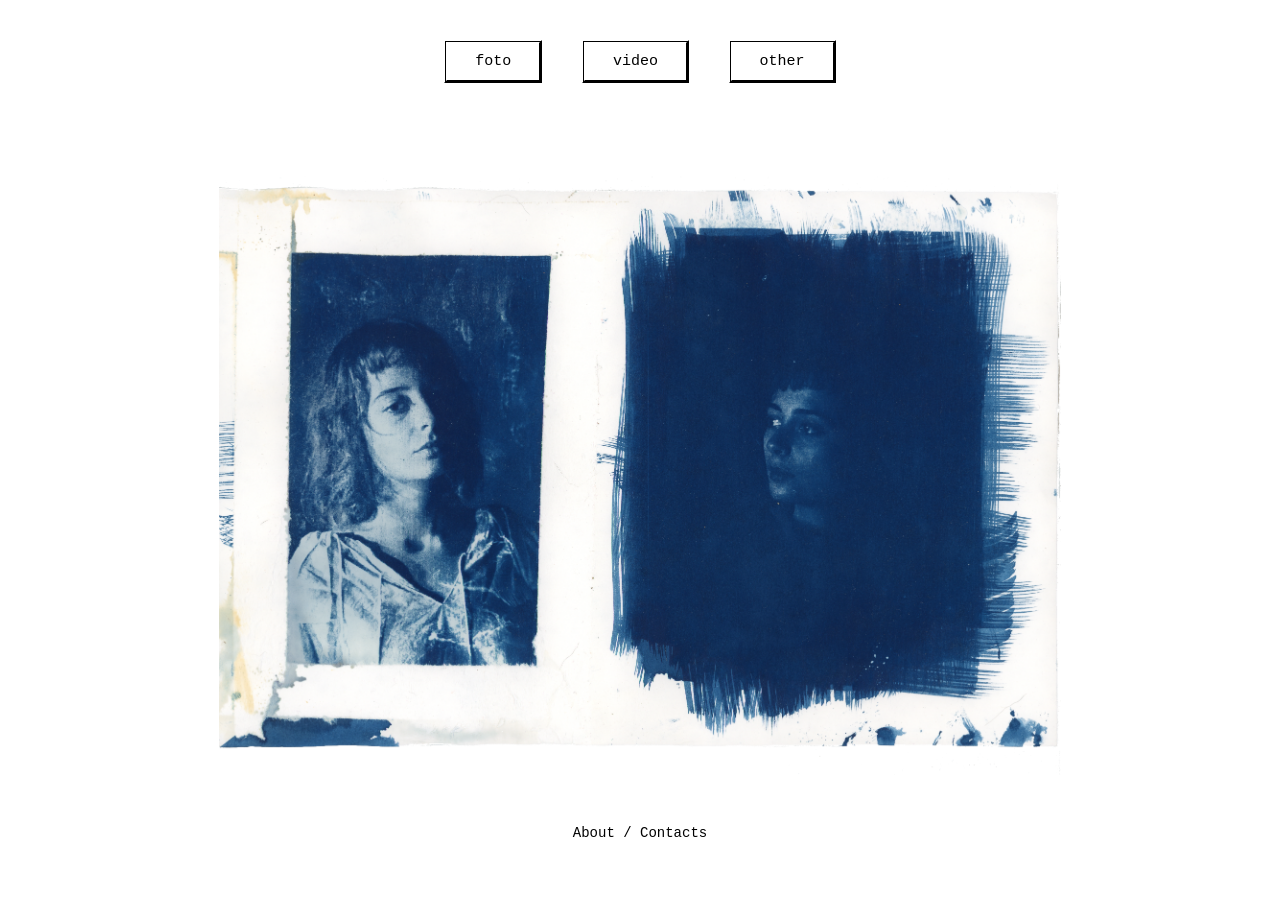
==== index.html @ 864793b6 "Initial commit" ====
<!DOCTYPE html>
<html lang="en">
<head>
  <meta charset="UTF-8">
  <title>Blabla</title>
  <link rel="stylesheet" href="style.css">
</head>
<body>
  <header>
    <nav>
      <a href="foto.html">foto</a>
      <a href="video.html">video</a>
      <a href="other.html">other</a>
    </nav>
  </header>

  <main>
    <div class="home-slideshow">
      <img id="slideshow" src="" alt="">
    </div>
  </main>

  <footer>
    <p><a href="about.html">About / Contacts</a></p>
  </footer>

  <script src="photos.js"></script>
  <script>
    // Slideshow automatico: pesca da TUTTO l'archivio (photos.js),
    // in ordine casuale diverso a ogni caricamento della pagina.
    const tutte = [...new Set(ARCHIVIO.flatMap(c => c.foto))];

    // mescola (Fisher-Yates)
    for (let i = tutte.length - 1; i > 0; i--) {
      const j = Math.floor(Math.random() * (i + 1));
      [tutte[i], tutte[j]] = [tutte[j], tutte[i]];
    }

    const img = document.getElementById('slideshow');
    let indice = 0;
    img.src = tutte[0];

    // precarica la prossima per evitare "flash" bianchi
    function precarica(n) {
      const p = new Image();
      p.src = tutte[n % tutte.length];
    }
    precarica(1);

    setInterval(() => {
      indice = (indice + 1) % tutte.length;
      // la nuova foto viene mostrata solo quando è completamente
      // pronta: mai immagini che compaiono a metà
      const nuova = new Image();
      nuova.src = tutte[indice];
      nuova.decode()
        .then(() => { img.src = nuova.src; })
        .catch(() => { img.src = nuova.src; });
      precarica(indice + 1);
    }, 8000); // cambia foto ogni 8 secondi
  </script>
</body>
</html>
---- style.css ----
/* =========================================
   GLOBALE
   ========================================= */

body {
  background: #fff;
  color: #000;
  font-family: "Courier New", monospace;
  margin: 0;
  padding: 0;
}

footer {
  text-align: center;
  margin: 50px 0;
  font-size: 14px;
}

/* =========================================
   HEADER & NAV
   ========================================= */

header {
  text-align: center;
  padding: 40px 0 20px;
}

nav {
  display: inline-block;
}

nav a {
  display: inline-block;
  margin: 0 15px;
  padding: 10px 28px;
  font-family: "Courier New", monospace;
  font-size: 15px;
  color: black;
  text-decoration: none;
  background: white;

  /* effetto lingotto 1-bit */
  border-top: 3px solid white;
  border-left: 3px solid white;
  border-bottom: 3px solid black;
  border-right: 3px solid black;

  /* linea nera sottile esterna */
  outline: 1px solid black;
  outline-offset: -2px;
}

nav a:hover {
  background: black;
  color: white;

  border-top: 3px solid black;
  border-left: 3px solid black;
  border-bottom: 3px solid white;
  border-right: 3px solid white;

  outline: 1px solid black;
  outline-offset: -2px;
}

/* =========================================
   BOTTONE INDIETRO
   ========================================= */

.back-button {
  display: inline-flex;
  justify-content: center;
  align-items: center;
  width: 40px;
  height: 40px;
  font-family: "Courier New", monospace;
  font-size: 18px;
  color: black;
  text-decoration: none;
  background: white;

  border-top: 3px solid white;
  border-left: 3px solid white;
  border-bottom: 3px solid black;
  border-right: 3px solid black;

  outline: 1px solid black;
  outline-offset: -2px;
  margin-top: 20px;
  transition: all 0.2s;
  box-sizing: border-box;
}

.back-button:hover {
  background: black;
  color: white;

  border-top: 3px solid black;
  border-left: 3px solid black;
  border-bottom: 3px solid white;
  border-right: 3px solid white;

  outline: 1px solid black;
  outline-offset: -2px;
}

.back-button-wrap {
  text-align: left;
  padding-left: 20px;
}

/* =========================================
   HOME — layout about + immagine
   ========================================= */

main {
  display: flex;
  justify-content: center;
  align-items: flex-start;
  max-width: 1200px;
  margin: 40px auto;
  padding: 20px 20px 0 20px;
  gap: 40px;
}

/* =========================================
   HOME — slideshow
   ========================================= */

.home-slideshow {
  width: 100%;
  max-width: 900px;
}

.home-slideshow img {
  width: 100%;
  height: 68vh;
  object-fit: contain;
  display: block;
}

/* link "About / Contacts" nel footer della home */
footer a {
  color: black;
  text-decoration: none;
}

footer a:hover {
  text-decoration: underline;
}

/* =========================================
   PAGINA SCORREVOLE (scroll.html)
   ========================================= */

.scroll-page {
  max-width: 850px;
  margin: 30px auto 80px;
  padding: 0 20px;
  display: flex;
  flex-direction: column;
  align-items: center;
  gap: 280px;
}

.scroll-page img {
  max-width: 100%;
  height: auto;
  display: block;
}

/* =========================================
   ABOUT / CONTACTS
   ========================================= */

.about {
  flex: 0 0 auto;
  max-width: 500px;
}

/* =========================================
   LISTA PROGETTI (video.html, other.html)
   ========================================= */

.projects-container {
  display: flex;
  justify-content: center;
  align-items: flex-start;
  width: 100%; /* larghezza piena: così la cornice sotto è uguale in tutte le pagine */
  min-height: 80vh;
  padding-top: 100px;
}

.projects-list {
  background: white;
  color: black;
  padding: 20px;
  max-width: 400px;
  width: 80%;
  font-family: "Courier New", monospace;
  font-size: 16px;
  border: 3px solid black;
  box-sizing: border-box;
  text-align: center;
}

.projects-list ul {
  list-style: none;
  padding: 0;
  margin: 0;
}

.projects-list li {
  margin-bottom: 25px;
  padding: 10px 0;
}

.projects-list li:last-child {
  margin-bottom: 0;
}

.projects-list li a {
  color: black;
  text-decoration: none;
  font-family: "Courier New", monospace;
}

.projects-list li a:hover {
  text-decoration: underline;
}

/* =========================================
   ARCHIVIO FOTO (foto.html + archivio.html)
   ========================================= */

.archive-title {
  text-align: center;
  letter-spacing: 0.5em;
  font-weight: normal;
  margin: 30px 0 10px;
}

.photo-grid {
  display: grid;
  grid-template-columns: repeat(auto-fill, minmax(200px, 1fr));
  gap: 14px;
  max-width: 1200px;
  margin: 30px auto 60px;
  padding: 0 20px;
}

.photo-grid img {
  width: 100%;
  aspect-ratio: 1 / 1; /* miniature quadrate; la foto intera si vede nel lightbox */
  object-fit: cover;
  display: block;
  border: 3px solid black;
  box-sizing: border-box;
  cursor: pointer;
}

/* Lightbox — visione a schermo intero */
.lightbox {
  position: fixed;
  inset: 0;
  background: black;
  display: none;
  justify-content: center;
  align-items: center;
  z-index: 100;
}

.lightbox.open {
  display: flex;
}

.lightbox img {
  max-width: 88vw;
  max-height: 82vh;
  object-fit: contain;
}

.lightbox button {
  position: absolute;
  font-family: "Courier New", monospace;
  font-size: 18px;
  background: black;
  color: white;
  padding: 5px 12px;
  cursor: pointer;

  border-top: 3px solid black;
  border-left: 3px solid black;
  border-bottom: 3px solid white;
  border-right: 3px solid white;
}

.lightbox button:hover {
  background: white;
  color: black;

  border-top: 3px solid white;
  border-left: 3px solid white;
  border-bottom: 3px solid black;
  border-right: 3px solid black;
}

.lb-prev { left: 20px; top: 50%; transform: translateY(-50%); }
.lb-next { right: 20px; top: 50%; transform: translateY(-50%); }
.lb-close { top: 20px; right: 20px; }

.lb-counter {
  position: absolute;
  bottom: 20px;
  left: 50%;
  transform: translateX(-50%);
  color: white;
  font-size: 14px;
  font-family: "Courier New", monospace;
}

/* pagina W.I.P. (collezione senza foto) */
.wip-message {
  display: flex;
  justify-content: center;
  align-items: center;
  min-height: 55vh;
  font-family: "Courier New", monospace;
  font-size: 20px;
  letter-spacing: 0.4em;
  color: black;
}


/* =========================================
   PAGINE VIDEO (progetto1.html, untitledworks.html)
   ========================================= */

.video-container {
  width: 800px;
  height: 450px;
  border: 3px solid black;
  margin: 0 auto;
  background: black;
  box-sizing: border-box;
}

.video-container iframe {
  width: 100%;
  height: 100%;
  border: 0;
  display: block;
}

/* variante Super8 (rapporto 4:3) */
.video-container.super8 {
  height: 581px;
  position: relative;
  overflow: hidden;
}

.video-container.super8 iframe {
  position: absolute;
  top: 0;
  left: 0;
}

/* =========================================
   VGPROJECT — tema invertito (nero)
   ========================================= */

body.dark {
  background: black;
  color: white;
}

body.dark footer {
  color: white;
}

body.dark nav a {
  color: white;
  background: black;

  border-top: 3px solid black;
  border-left: 3px solid black;
  border-bottom: 3px solid white;
  border-right: 3px solid white;

  outline: 1px solid white;
}

body.dark nav a:hover {
  background: white;
  color: black;

  border-top: 3px solid white;
  border-left: 3px solid white;
  border-bottom: 3px solid black;
  border-right: 3px solid black;
}

body.dark .back-button {
  color: white;
  background: black;

  border-top: 3px solid black;
  border-left: 3px solid black;
  border-bottom: 3px solid white;
  border-right: 3px solid white;

  outline: 1px solid white;
}

body.dark .back-button:hover {
  background: white;
  color: black;

  border-top: 3px solid white;
  border-left: 3px solid white;
  border-bottom: 3px solid black;
  border-right: 3px solid black;
}

/* Slider video vgproject */
.vg-slider-container {
  display: flex;
  flex-direction: column;
  align-items: center;
  min-height: 80vh;
  justify-content: center;
}

.vg-slider {
  position: relative;
  display: flex;
  justify-content: center;
  align-items: center;
  border: 3px solid black;
  background: black;
  max-width: 95%;
  height: 550px;
}

.vg-slider video {
  max-height: 100%;
  width: auto;
  object-fit: contain;
  display: none;
}

.vg-slider video.active {
  display: block;
}

.vg-slider button {
  position: absolute;
  font-family: "Courier New", monospace;
  font-size: 18px;
  background: black;
  color: white;

  border-top: 3px solid black;
  border-left: 3px solid black;
  border-bottom: 3px solid white;
  border-right: 3px solid white;

  padding: 5px 12px;
  cursor: pointer;
  z-index: 3;
  transition: all 0.2s ease-in-out;
}

.vg-slider button:hover {
  background: white;
  color: black;

  border-top: 3px solid white;
  border-left: 3px solid white;
  border-bottom: 3px solid black;
  border-right: 3px solid black;
}

.vg-slider .prev {
  left: 0;
  transform: translate(-100%, -50%);
  top: 50%;
}

.vg-slider .next {
  right: 0;
  transform: translate(100%, -50%);
  top: 50%;
}

.audio-btn {
  margin-top: 10px;
  padding: 5px 12px;
  font-family: "Courier New", monospace;
  font-size: 16px;
  background: black;
  color: white;

  border-top: 3px solid black;
  border-left: 3px solid black;
  border-bottom: 3px solid white;
  border-right: 3px solid white;

  cursor: pointer;
  transition: all 0.2s ease-in-out;
}

.audio-btn:hover {
  background: white;
  color: black;

  border-top: 3px solid white;
  border-left: 3px solid white;
  border-bottom: 3px solid black;
  border-right: 3px solid black;
}

/* back-btn inline (vgproject) */
.back-btn {
  display: inline-block;
  margin: 15px 20px;
  padding: 8px 12px;
  font-family: "Courier New", monospace;
  font-size: 16px;
  background: black;
  color: white;
  text-decoration: none;

  border-top: 3px solid black;
  border-left: 3px solid black;
  border-bottom: 3px solid white;
  border-right: 3px solid white;

  cursor: pointer;
}
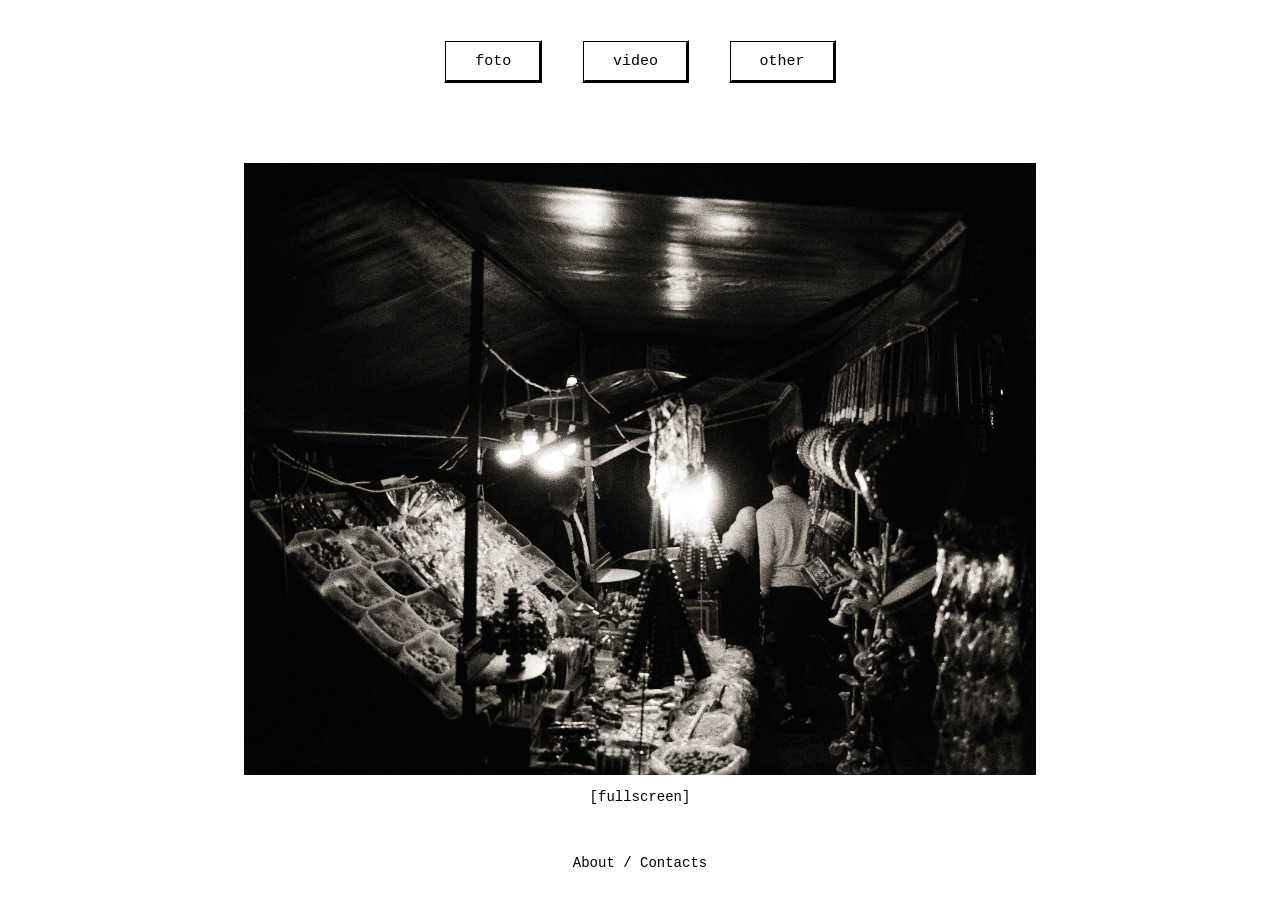
==== commit ed56565d: "FullscreenTimer" ====
--- a/index.html
+++ b/index.html
@@ -15,8 +15,13 @@
   </header>
 
   <main>
-    <div class="home-slideshow">
+    <div class="home-slideshow" id="ss-wrap">
       <img id="slideshow" src="" alt="">
+      <button class="ss-open" id="ss-full">[fullscreen]</button>
+      <div class="ss-controls">
+        <button id="ss-pause">[PAUSE]</button>
+        <button id="ss-exit">[x]</button>
+      </div>
     </div>
   </main>
 
@@ -26,8 +31,9 @@
 
   <script src="photos.js"></script>
   <script>
-    // Slideshow automatico: pesca da TUTTO l'archivio (photos.js),
-    // in ordine casuale diverso a ogni caricamento della pagina.
+    // ================= SLIDESHOW =================
+    // Pesca da TUTTO l'archivio (photos.js), in ordine
+    // casuale diverso a ogni caricamento della pagina.
     const tutte = [...new Set(ARCHIVIO.flatMap(c => c.foto))];
 
     // mescola (Fisher-Yates)
@@ -37,27 +43,96 @@
     }
 
     const img = document.getElementById('slideshow');
+    const wrap = document.getElementById('ss-wrap');
+    const btnFull = document.getElementById('ss-full');
+    const btnPause = document.getElementById('ss-pause');
+    const btnExit = document.getElementById('ss-exit');
+
+    const INTERVALLO = 10000; // millisecondi tra una foto e l'altra
+
     let indice = 0;
-    img.src = tutte[0];
+    let timer = null;
+    let inPausa = false;
 
-    // precarica la prossima per evitare "flash" bianchi
     function precarica(n) {
       const p = new Image();
       p.src = tutte[n % tutte.length];
     }
-    precarica(1);
 
-    setInterval(() => {
-      indice = (indice + 1) % tutte.length;
-      // la nuova foto viene mostrata solo quando è completamente
-      // pronta: mai immagini che compaiono a metà
+    // mostra la foto n solo quando è completamente pronta:
+    // mai immagini che compaiono a metà
+    function mostra(n) {
+      indice = (n + tutte.length) % tutte.length;
       const nuova = new Image();
       nuova.src = tutte[indice];
       nuova.decode()
         .then(() => { img.src = nuova.src; })
         .catch(() => { img.src = nuova.src; });
       precarica(indice + 1);
-    }, 8000); // cambia foto ogni 8 secondi
+    }
+
+    // ---- timer: avvio / pausa ----
+    // Il bottone mostra sempre l'AZIONE del prossimo click,
+    // come il bottone audio di vgproject:
+    // [PAUSE] visibile = slideshow in corso, [PLAY] = fermo
+    function avvia() {
+      clearInterval(timer);
+      timer = setInterval(() => mostra(indice + 1), INTERVALLO);
+      inPausa = false;
+      btnPause.textContent = '[PAUSE]';
+    }
+    function pausa() {
+      clearInterval(timer);
+      timer = null;
+      inPausa = true;
+      btnPause.textContent = '[PLAY]';
+    }
+    function togglePausa() {
+      if (inPausa) { avvia(); } else { pausa(); }
+    }
+
+    // ---- schermo intero ----
+    function entraFullscreen() {
+      if (wrap.requestFullscreen) wrap.requestFullscreen();
+      else if (wrap.webkitRequestFullscreen) wrap.webkitRequestFullscreen();
+    }
+    function esciFullscreen() {
+      if (document.exitFullscreen) document.exitFullscreen();
+      else if (document.webkitExitFullscreen) document.webkitExitFullscreen();
+    }
+    function fullscreenAttivo() {
+      return document.fullscreenElement || document.webkitFullscreenElement;
+    }
+
+    btnFull.addEventListener('click', entraFullscreen);
+    btnExit.addEventListener('click', esciFullscreen);
+    btnPause.addEventListener('click', togglePausa);
+
+    // se il browser non supporta lo schermo intero, il bottone sparisce
+    if (!wrap.requestFullscreen && !wrap.webkitRequestFullscreen) {
+      btnFull.style.display = 'none';
+    }
+
+    function suCambioFullscreen() {
+      wrap.classList.toggle('is-fullscreen', !!fullscreenAttivo());
+      if (!fullscreenAttivo()) avvia(); // uscendo, il timer riparte sempre
+    }
+    document.addEventListener('fullscreenchange', suCambioFullscreen);
+    document.addEventListener('webkitfullscreenchange', suCambioFullscreen);
+
+    // Tastiera, solo a schermo intero:
+    // SPAZIO = pausa/riprendi — FRECCE = foto avanti/indietro
+    document.addEventListener('keydown', (e) => {
+      if (!fullscreenAttivo()) return;
+      if (e.key === ' ') { e.preventDefault(); togglePausa(); }
+      if (e.key === 'ArrowRight') { mostra(indice + 1); if (!inPausa) avvia(); }
+      if (e.key === 'ArrowLeft')  { mostra(indice - 1); if (!inPausa) avvia(); }
+    });
+
+    // ---- via ----
+    img.src = tutte[0];
+    precarica(1);
+    avvia();
   </script>
 </body>
 </html>
--- a/style.css
+++ b/style.css
@@ -130,6 +130,7 @@
 .home-slideshow {
   width: 100%;
   max-width: 900px;
+  position: relative;
 }
 
 .home-slideshow img {
@@ -137,6 +138,87 @@
   height: 68vh;
   object-fit: contain;
   display: block;
+}
+
+/* bottone [fullscreen] sotto la foto */
+.ss-open {
+  display: block;
+  margin: 14px auto 0;
+  background: none;
+  border: none;
+  padding: 0;
+  font-family: "Courier New", monospace;
+  font-size: 14px;
+  color: black;
+  cursor: pointer;
+}
+
+.ss-open:hover {
+  text-decoration: underline;
+}
+
+/* controlli visibili solo a schermo intero */
+.ss-controls {
+  display: none;
+}
+
+/* ---- modalità schermo intero ---- */
+.home-slideshow.is-fullscreen {
+  max-width: none;
+  background: black;
+  display: flex;
+  justify-content: center;
+  align-items: center;
+}
+
+.home-slideshow.is-fullscreen img {
+  width: 100%;
+  height: 100%;
+  object-fit: contain;
+}
+
+.home-slideshow.is-fullscreen .ss-open {
+  display: none;
+}
+
+.home-slideshow.is-fullscreen .ss-controls {
+  display: block;
+}
+
+.ss-controls button {
+  position: absolute;
+  font-family: "Courier New", monospace;
+  font-size: 16px;
+  background: black;
+  color: white;
+  padding: 5px 12px;
+  cursor: pointer;
+
+  border-top: 3px solid black;
+  border-left: 3px solid black;
+  border-bottom: 3px solid white;
+  border-right: 3px solid white;
+}
+
+.ss-controls button:hover {
+  background: white;
+  color: black;
+
+  border-top: 3px solid white;
+  border-left: 3px solid white;
+  border-bottom: 3px solid black;
+  border-right: 3px solid black;
+}
+
+#ss-pause {
+  bottom: 25px;
+  left: 50%;
+  transform: translateX(-50%);
+}
+
+#ss-exit {
+  top: 20px;
+  right: 20px;
 }
 
 /* link "About / Contacts" nel footer della home */
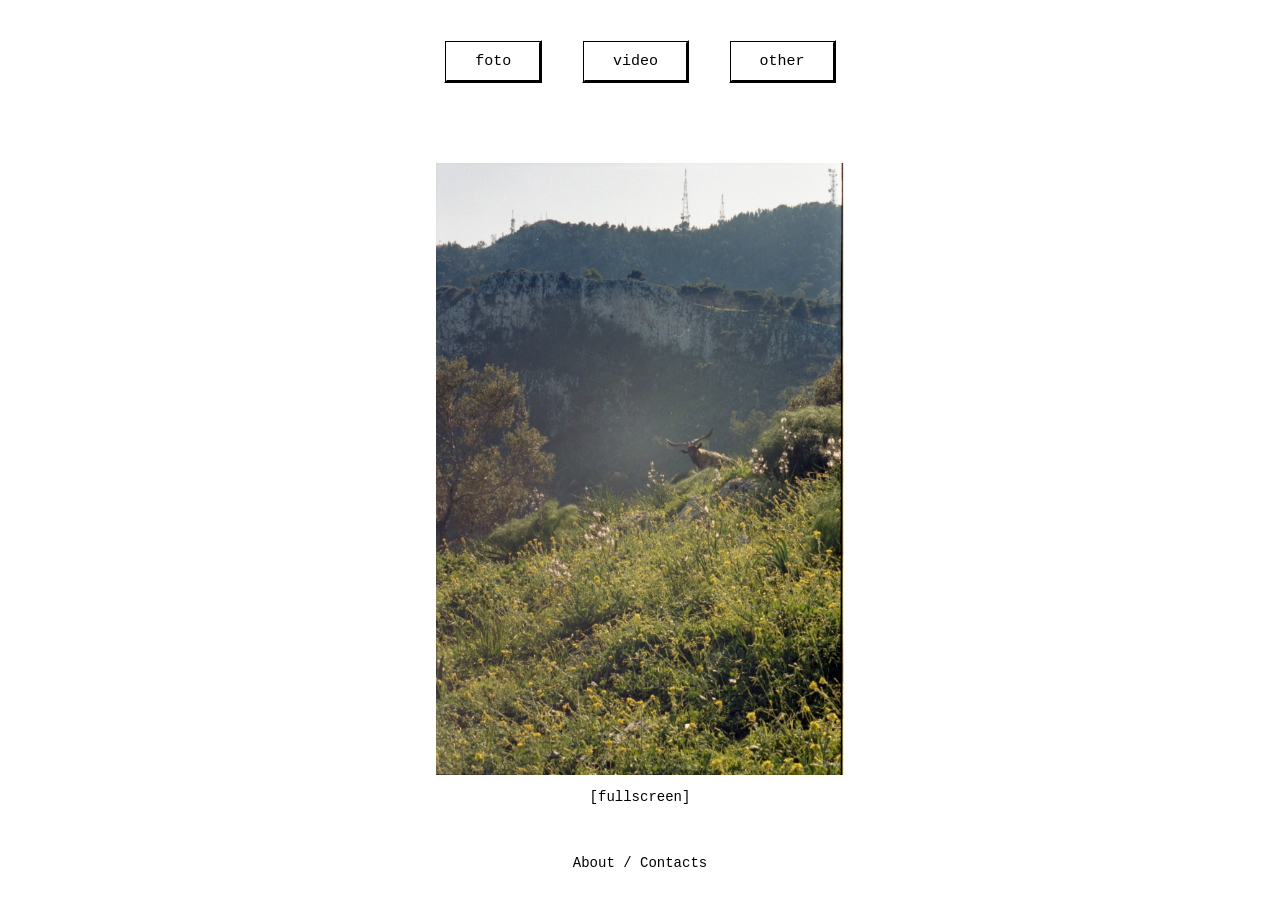
==== commit a3a01420: "FS2" ====
--- a/index.html
+++ b/index.html
@@ -19,7 +19,7 @@
       <img id="slideshow" src="" alt="">
       <button class="ss-open" id="ss-full">[fullscreen]</button>
       <div class="ss-controls">
-        <button id="ss-pause">[PAUSE]</button>
+        <button id="ss-pause">&#10074;&#10074;</button>
         <button id="ss-exit">[x]</button>
       </div>
     </div>
@@ -44,11 +44,13 @@
 
     const img = document.getElementById('slideshow');
     const wrap = document.getElementById('ss-wrap');
+    const controlli = document.querySelector('.ss-controls');
     const btnFull = document.getElementById('ss-full');
     const btnPause = document.getElementById('ss-pause');
     const btnExit = document.getElementById('ss-exit');
 
-    const INTERVALLO = 10000; // millisecondi tra una foto e l'altra
+    const INTERVALLO = 10000;        // ms tra una foto e l'altra
+    const RITARDO_SCOMPARSA = 3000;  // ms prima che i bottoni svaniscano
 
     let indice = 0;
     let timer = null;
@@ -72,20 +74,19 @@
     }
 
     // ---- timer: avvio / pausa ----
-    // Il bottone mostra sempre l'AZIONE del prossimo click,
-    // come il bottone audio di vgproject:
-    // [PAUSE] visibile = slideshow in corso, [PLAY] = fermo
+    // Il bottone mostra sempre l'AZIONE del prossimo click:
+    // ❚❚ visibile = slideshow in corso, ▶ = fermo
     function avvia() {
       clearInterval(timer);
       timer = setInterval(() => mostra(indice + 1), INTERVALLO);
       inPausa = false;
-      btnPause.textContent = '[PAUSE]';
+      btnPause.textContent = '\u275A\u275A'; // ❚❚
     }
     function pausa() {
       clearInterval(timer);
       timer = null;
       inPausa = true;
-      btnPause.textContent = '[PLAY]';
+      btnPause.textContent = '\u25B6'; // ▶
     }
     function togglePausa() {
       if (inPausa) { avvia(); } else { pausa(); }
@@ -113,9 +114,38 @@
       btnFull.style.display = 'none';
     }
 
+    // ---- scomparsa automatica dei controlli ----
+    // I bottoni svaniscono dopo qualche secondo di inattività
+    // e ricompaiono muovendo il mouse (o toccando la tastiera).
+    let timerControlli = null;
+    let mouseSuiControlli = false;
+
+    function svegliaControlli() {
+      if (!fullscreenAttivo()) return;
+      wrap.classList.remove('controls-hidden');
+      clearTimeout(timerControlli);
+      timerControlli = setTimeout(() => {
+        // non nascondere se il mouse è fermo SOPRA un bottone
+        if (fullscreenAttivo() && !mouseSuiControlli) {
+          wrap.classList.add('controls-hidden');
+        }
+      }, RITARDO_SCOMPARSA);
+    }
+
+    wrap.addEventListener('mousemove', svegliaControlli);
+    controlli.addEventListener('mouseenter', () => { mouseSuiControlli = true; });
+    controlli.addEventListener('mouseleave', () => { mouseSuiControlli = false; svegliaControlli(); });
+
     function suCambioFullscreen() {
-      wrap.classList.toggle('is-fullscreen', !!fullscreenAttivo());
-      if (!fullscreenAttivo()) avvia(); // uscendo, il timer riparte sempre
+      const fs = !!fullscreenAttivo();
+      wrap.classList.toggle('is-fullscreen', fs);
+      if (fs) {
+        svegliaControlli();       // entrando: bottoni visibili, poi countdown
+      } else {
+        clearTimeout(timerControlli);
+        wrap.classList.remove('controls-hidden');
+        avvia();                  // uscendo, il timer riparte sempre
+      }
     }
     document.addEventListener('fullscreenchange', suCambioFullscreen);
     document.addEventListener('webkitfullscreenchange', suCambioFullscreen);
@@ -124,6 +154,7 @@
     // SPAZIO = pausa/riprendi — FRECCE = foto avanti/indietro
     document.addEventListener('keydown', (e) => {
       if (!fullscreenAttivo()) return;
+      svegliaControlli();
       if (e.key === ' ') { e.preventDefault(); togglePausa(); }
       if (e.key === 'ArrowRight') { mostra(indice + 1); if (!inPausa) avvia(); }
       if (e.key === 'ArrowLeft')  { mostra(indice - 1); if (!inPausa) avvia(); }
--- a/style.css
+++ b/style.css
@@ -183,6 +183,18 @@
 
 .home-slideshow.is-fullscreen .ss-controls {
   display: block;
+  opacity: 1;
+  transition: opacity 0.35s;
+}
+
+/* dopo qualche secondo di inattività: bottoni e cursore svaniscono */
+.home-slideshow.is-fullscreen.controls-hidden .ss-controls {
+  opacity: 0;
+  pointer-events: none;
+}
+
+.home-slideshow.is-fullscreen.controls-hidden {
+  cursor: none;
 }
 
 .ss-controls button {
@@ -211,9 +223,8 @@
 }
 
 #ss-pause {
-  bottom: 25px;
-  left: 50%;
-  transform: translateX(-50%);
+  bottom: 20px;
+  left: 20px;
 }
 
 #ss-exit {
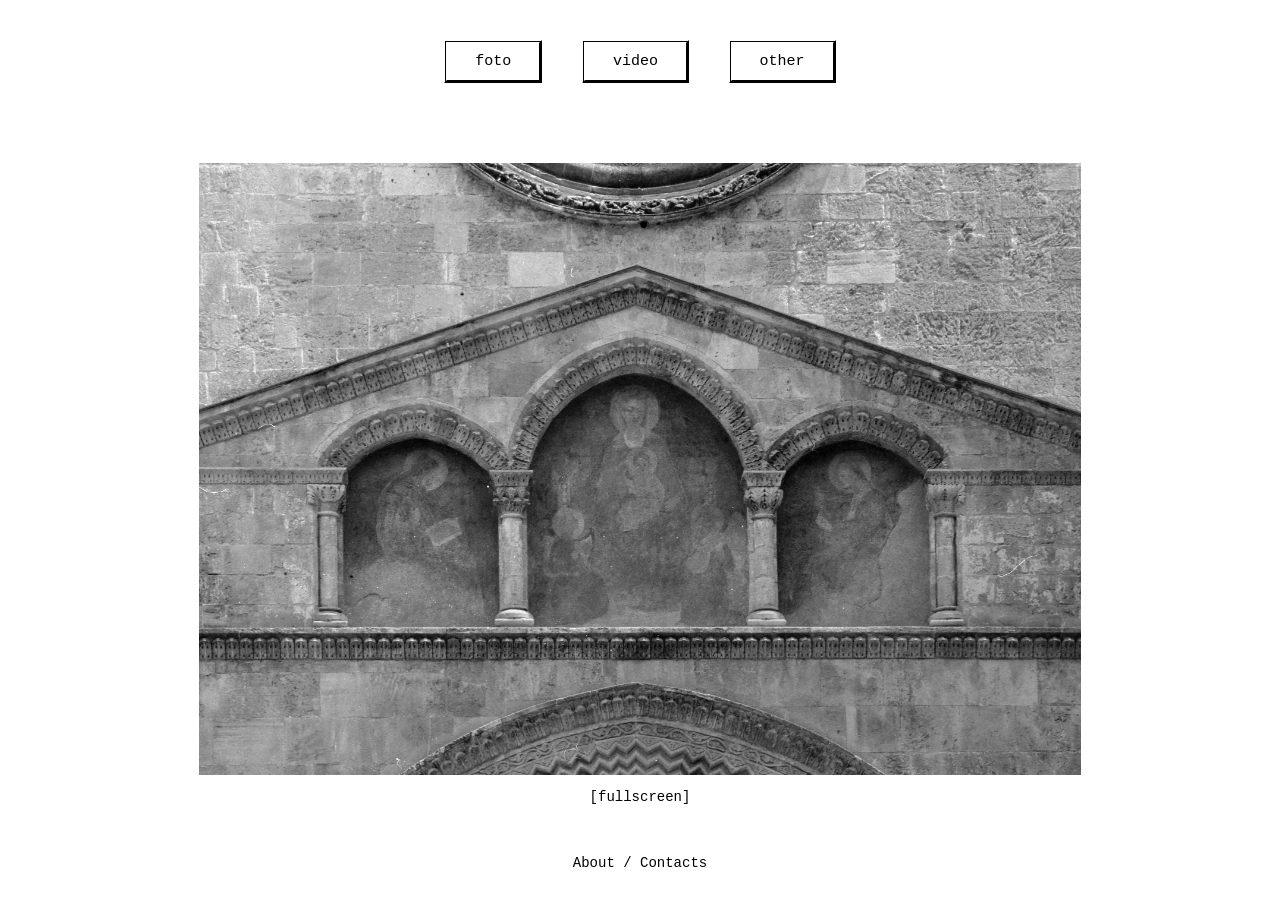
==== commit 9836c298: "Cleanup" ====
--- a/index.html
+++ b/index.html
@@ -2,7 +2,7 @@
 <html lang="en">
 <head>
   <meta charset="UTF-8">
-  <title>Blabla</title>
+  <title>liberonavarra.github</title>
   <link rel="stylesheet" href="style.css">
 </head>
 <body>
--- a/style.css
+++ b/style.css
@@ -260,6 +260,7 @@
   max-width: 100%;
   height: auto;
   display: block;
+  cursor: pointer; /* cliccabili: aprono il visualizzatore a schermo intero */
 }
 
 /* =========================================
@@ -269,6 +270,10 @@
 .about {
   flex: 0 0 auto;
   max-width: 500px;
+}
+
+.about a {
+  color: black; /* i link (email, instagram...) restano neri, non blu */
 }
 
 /* =========================================
